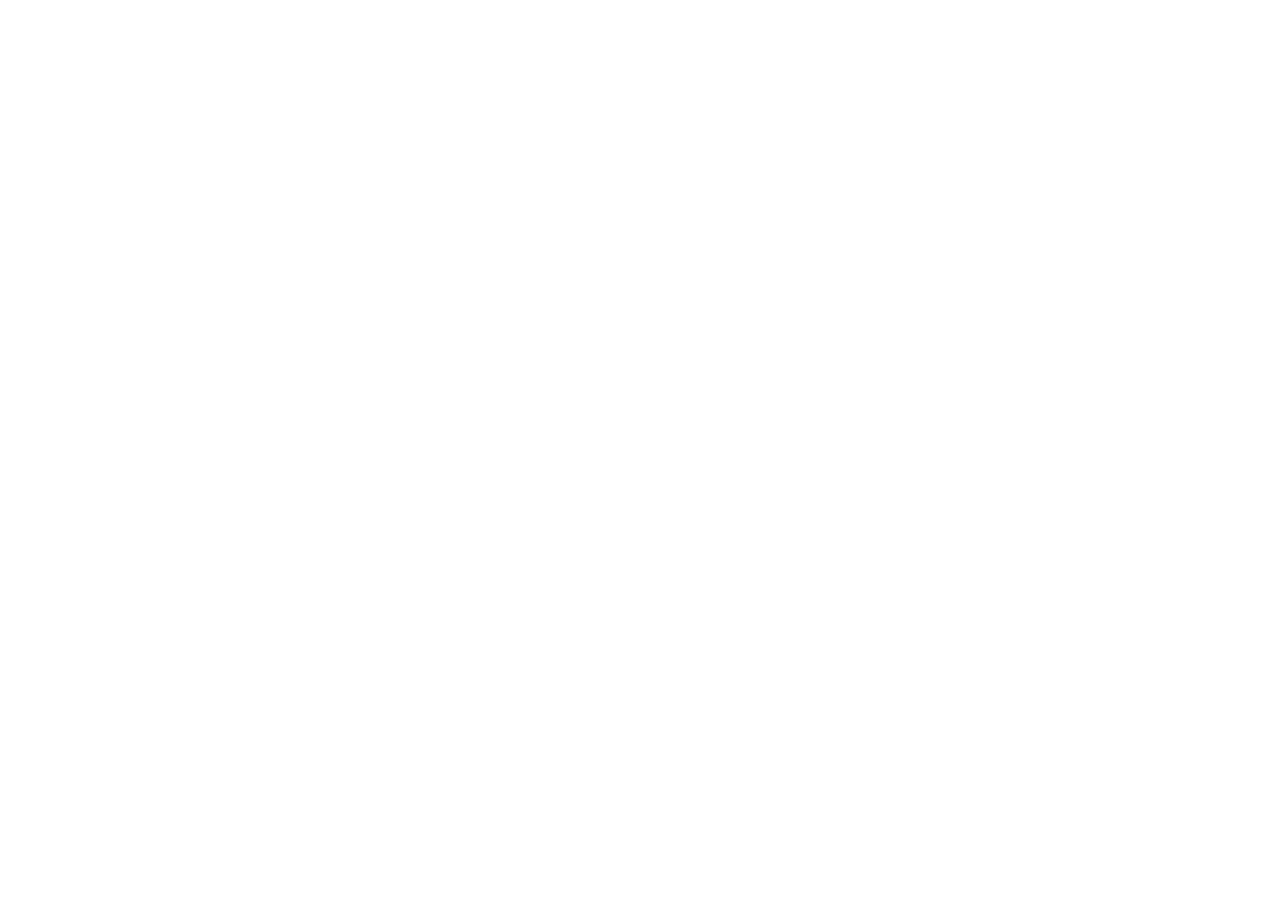
==== segunda.html @ c227ff0f "Ajustes CSS" ====
<!DOCTYPE html>
<html lang="en">
<head>
    <meta charset="UTF-8">
    <meta http-equiv="X-UA-Compatible" content="IE=edge">
    <meta name="viewport" content="width=device-width, initial-scale=1.0">
    <title>Document</title>
</head>
<body>
    
</body>
</html>
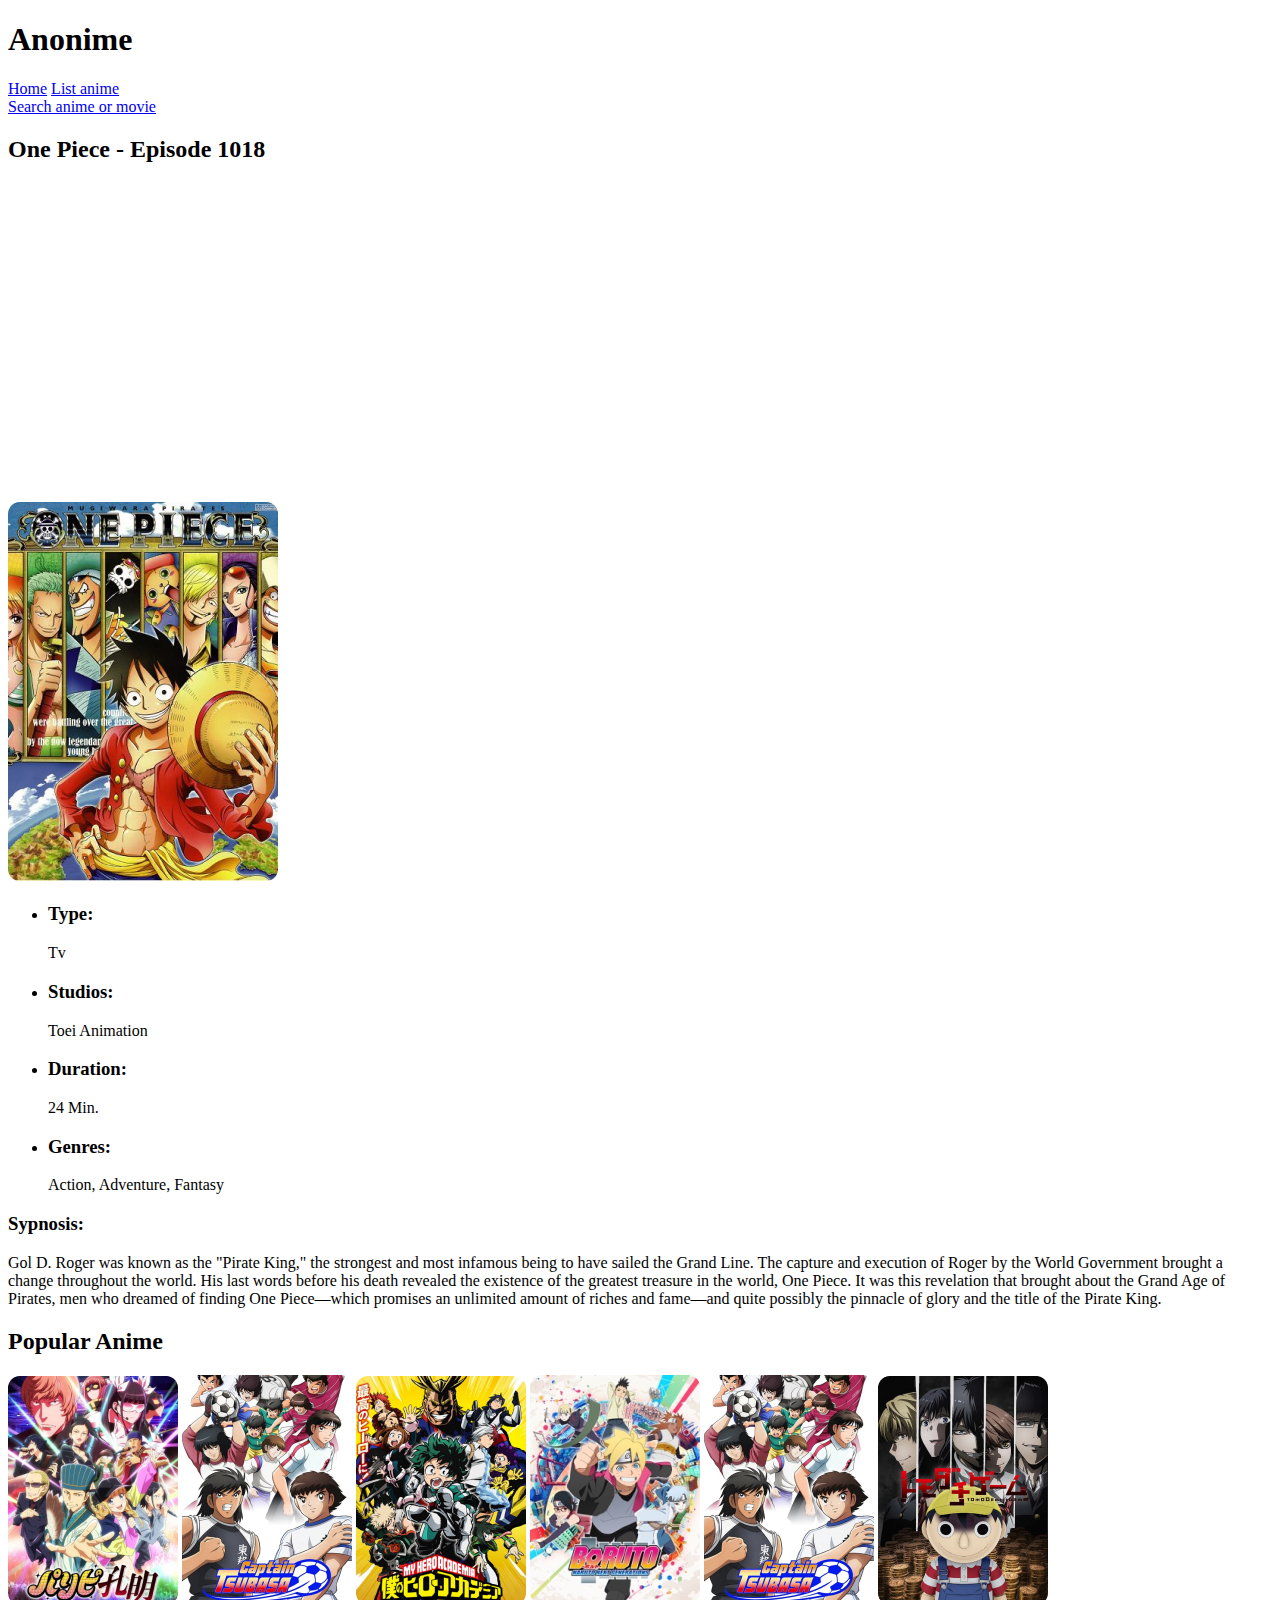
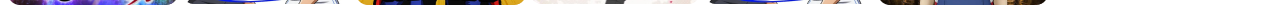
==== commit ba7d97ff: "Página 2, html" ====
--- a/segunda.html
+++ b/segunda.html
@@ -4,9 +4,68 @@
     <meta charset="UTF-8">
     <meta http-equiv="X-UA-Compatible" content="IE=edge">
     <meta name="viewport" content="width=device-width, initial-scale=1.0">
-    <title>Document</title>
+    <title>Anonime p2</title>
 </head>
 <body>
-    
+    <header>
+        <div>
+            <h1>Anonime</h1>
+
+            <div>
+                <a href="#">Home</a>
+                <a href="#">List anime</a>
+            </div>
+            
+            <a href="#">Search anime or movie</a>
+        </div>
+    </header>
+
+    <section>
+        <div id="player">
+            <h2>One Piece - Episode 1018</h2>
+            <iframe width="560" height="315" src="https://www.youtube.com/embed/AXdsFVk3e_A" title="YouTube video player" frameborder="0" allow="accelerometer; autoplay; clipboard-write; encrypted-media; gyroscope; picture-in-picture" allowfullscreen></iframe>
+        </div>
+
+        <div id="ep-infos">
+            <img src="anime_img.png" alt="banner One Piece">
+
+            <ul>
+                <li>
+                    <h3>Type:</h3>
+                    <p>Tv</p>
+                </li>
+
+                <li>
+                    <h3>Studios:</h3>
+                    <p>Toei Animation</p>
+                </li>
+
+                <li>
+                    <h3>Duration:</h3>
+                    <p>24 Min.</p>
+                </li>
+
+                <li>
+                    <h3>Genres:</h3>
+                    <p>Action, Adventure, Fantasy</p>
+                </li>
+            </ul>
+        </div>
+
+        <div id="sypnosis">
+            <h3>Sypnosis:</h3>
+            <p>Gol D. Roger was known as the "Pirate King," the strongest and most infamous being to have sailed the Grand Line. The capture and execution of Roger by the World Government brought a change throughout the world. His last words before his death revealed the existence of the greatest treasure in the world, One Piece. It was this revelation that brought about the Grand Age of Pirates, men who dreamed of finding One Piece—which promises an unlimited amount of riches and fame—and quite possibly the pinnacle of glory and the title of the Pirate King.</p>
+        </div>
+    </section>
+
+    <aside>
+        <h2>Popular Anime</h2>
+        <img src="122297l 1.png" alt="">
+        <img src="card_movie.png" alt="">
+        <img src="Boku no Hero Academia 1.png" alt="">
+        <img src="boruto-naruto-next-generations 1.png" alt="">
+        <img src="card_movie.png" alt="">
+        <img src="tomodachi_card 1.png" alt="">
+    </aside>
 </body>
 </html>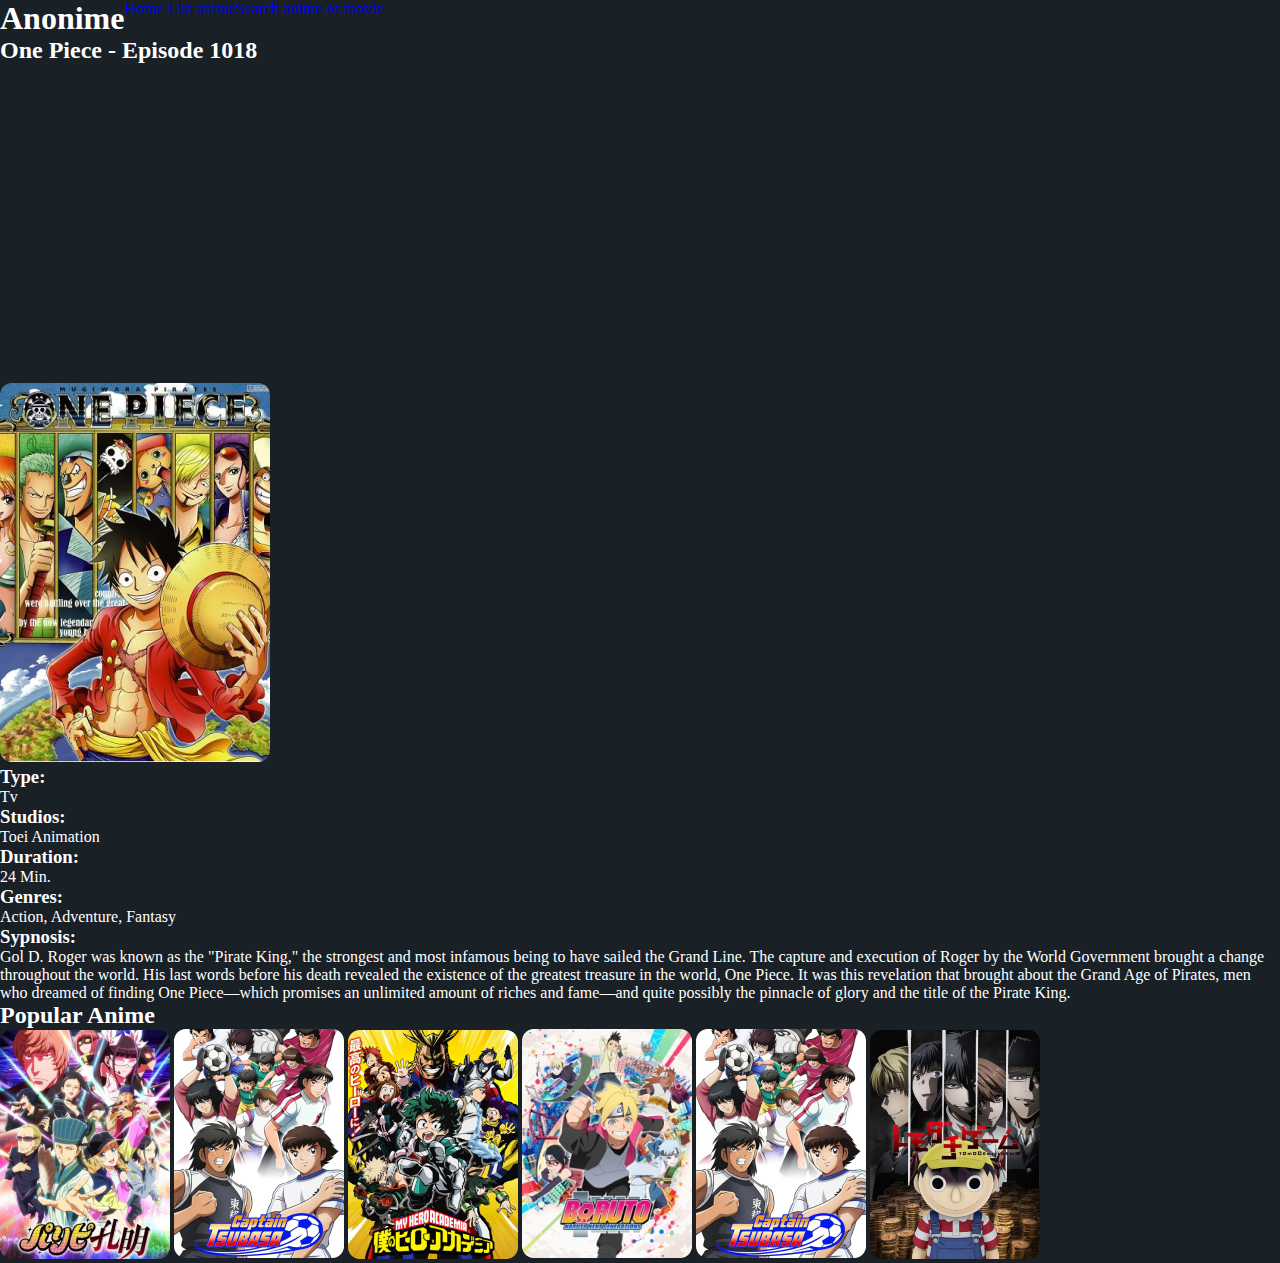
==== commit 3230d974: "Ajustei o tamanho do body para poder configurar o margin auto" ====
--- a/segunda.html
+++ b/segunda.html
@@ -5,10 +5,11 @@
     <meta http-equiv="X-UA-Compatible" content="IE=edge">
     <meta name="viewport" content="width=device-width, initial-scale=1.0">
     <title>Anonime p2</title>
+    <link rel="stylesheet" href="estilo02.css">
 </head>
 <body>
     <header>
-        <div>
+        <div id="header">
             <h1>Anonime</h1>
 
             <div>
@@ -20,6 +21,7 @@
         </div>
     </header>
 
+<main>
     <section>
         <div id="player">
             <h2>One Piece - Episode 1018</h2>
@@ -57,6 +59,7 @@
             <p>Gol D. Roger was known as the "Pirate King," the strongest and most infamous being to have sailed the Grand Line. The capture and execution of Roger by the World Government brought a change throughout the world. His last words before his death revealed the existence of the greatest treasure in the world, One Piece. It was this revelation that brought about the Grand Age of Pirates, men who dreamed of finding One Piece—which promises an unlimited amount of riches and fame—and quite possibly the pinnacle of glory and the title of the Pirate King.</p>
         </div>
     </section>
+</main>
 
     <aside>
         <h2>Popular Anime</h2>
@@ -67,5 +70,6 @@
         <img src="card_movie.png" alt="">
         <img src="tomodachi_card 1.png" alt="">
     </aside>
+
 </body>
 </html>--- a/estilo02.css
+++ b/estilo02.css
@@ -0,0 +1,22 @@
+* {
+    margin: 0;
+    padding: 0;
+
+    box-sizing: border-box;
+
+    list-style: none;
+    text-decoration: none;
+}
+
+body {
+    background-color: #192026;
+    color: white;
+
+
+}
+
+/*======HEADER======*/
+
+div#header {
+    display: flex;
+}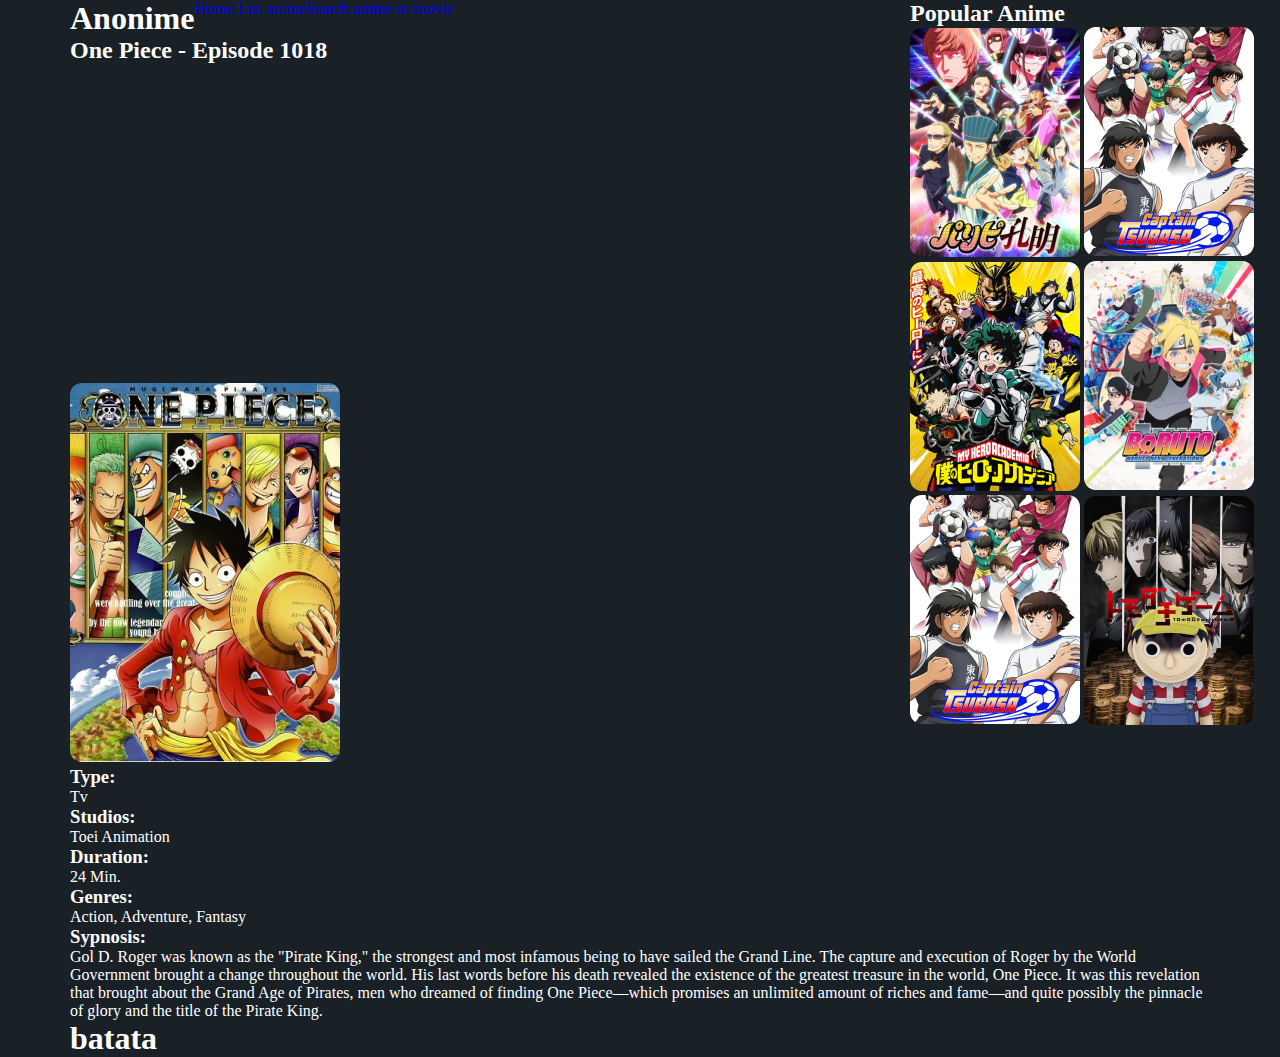
==== commit ab34c418: "Flex-wrap" ====
--- a/segunda.html
+++ b/segunda.html
@@ -59,7 +59,7 @@
             <p>Gol D. Roger was known as the "Pirate King," the strongest and most infamous being to have sailed the Grand Line. The capture and execution of Roger by the World Government brought a change throughout the world. His last words before his death revealed the existence of the greatest treasure in the world, One Piece. It was this revelation that brought about the Grand Age of Pirates, men who dreamed of finding One Piece—which promises an unlimited amount of riches and fame—and quite possibly the pinnacle of glory and the title of the Pirate King.</p>
         </div>
     </section>
-</main>
+
 
     <aside>
         <h2>Popular Anime</h2>
@@ -70,6 +70,10 @@
         <img src="card_movie.png" alt="">
         <img src="tomodachi_card 1.png" alt="">
     </aside>
+</main>
 
+<footer>
+    <h1>batata</h1>
+</footer>
 </body>
 </html>--- a/estilo02.css
+++ b/estilo02.css
@@ -12,6 +12,8 @@
     background-color: #192026;
     color: white;
 
+    width: 1140px;
+    margin: auto;
 
 }
 
@@ -19,4 +21,21 @@
 
 div#header {
     display: flex;
-}+}
+
+
+
+/*=====MAIN*======*/
+main {
+    display: flex;
+    flex-wrap: wrap;
+}
+
+aside {
+    width: 370px;
+    height: 809px;
+
+    position: absolute;
+    top: 0;
+    right: 0;
+}
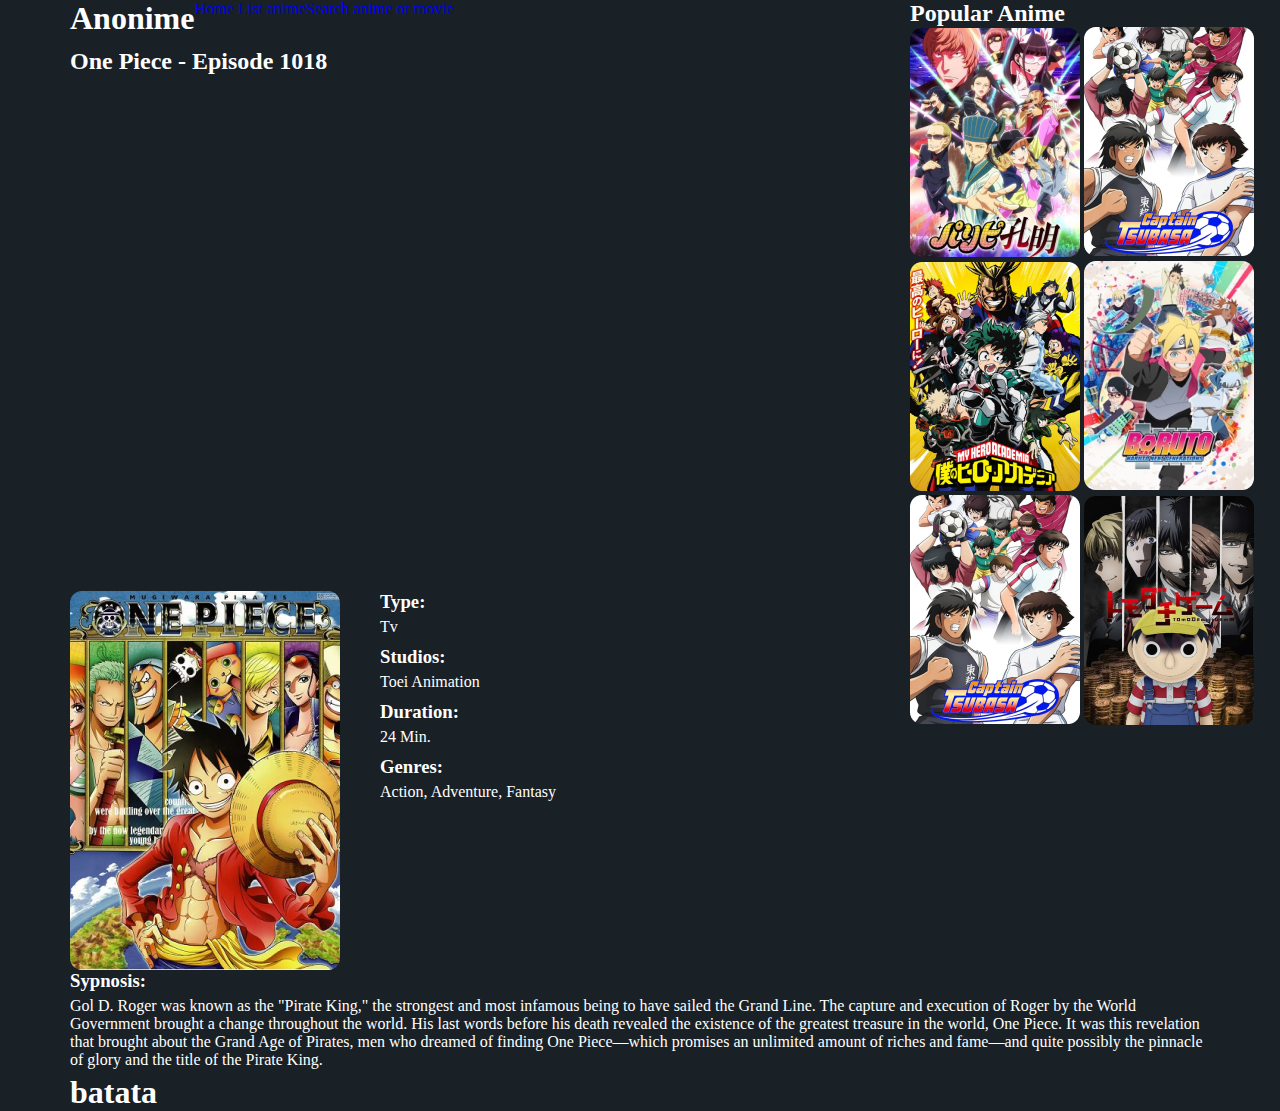
==== commit 92559fa9: "Ajustei do iframe/ padding" ====
--- a/segunda.html
+++ b/segunda.html
@@ -8,7 +8,7 @@
     <link rel="stylesheet" href="estilo02.css">
 </head>
 <body>
-    <header>
+    <header #header-flex>
         <div id="header">
             <h1>Anonime</h1>
 
@@ -25,10 +25,10 @@
     <section>
         <div id="player">
             <h2>One Piece - Episode 1018</h2>
-            <iframe width="560" height="315" src="https://www.youtube.com/embed/AXdsFVk3e_A" title="YouTube video player" frameborder="0" allow="accelerometer; autoplay; clipboard-write; encrypted-media; gyroscope; picture-in-picture" allowfullscreen></iframe>
+            <iframe width="770" height="472" src="https://www.youtube.com/embed/AXdsFVk3e_A" title="YouTube video player" frameborder="0" allow="accelerometer; autoplay; clipboard-write; encrypted-media; gyroscope; picture-in-picture" allowfullscreen></iframe>
         </div>
 
-        <div id="ep-infos">
+        <div id="infos-ep">
             <img src="anime_img.png" alt="banner One Piece">
 
             <ul>
--- a/estilo02.css
+++ b/estilo02.css
@@ -19,11 +19,25 @@
 
 /*======HEADER======*/
 
+header {
+    width: 1274px;
+    height: 48px;
+}
+
+header#header-flex {
+    display: flex;
+    align-items: center;
+    justify-content: center;
+    gap: 32px;
+}
+
 div#header {
     display: flex;
 }
 
-
+div#player iframe {
+    border-radius: 10px;
+}
 
 /*=====MAIN*======*/
 main {
@@ -39,3 +53,20 @@
     top: 0;
     right: 0;
 }
+
+
+div#infos-ep {
+    display: flex;
+    gap: 20px;
+
+    padding-top: 40px;
+}
+
+div#infos-ep ul {
+    padding-left: 20px;
+}
+
+div#infos-ep ul li, h3, p{
+    padding-bottom: 5px;
+}
+
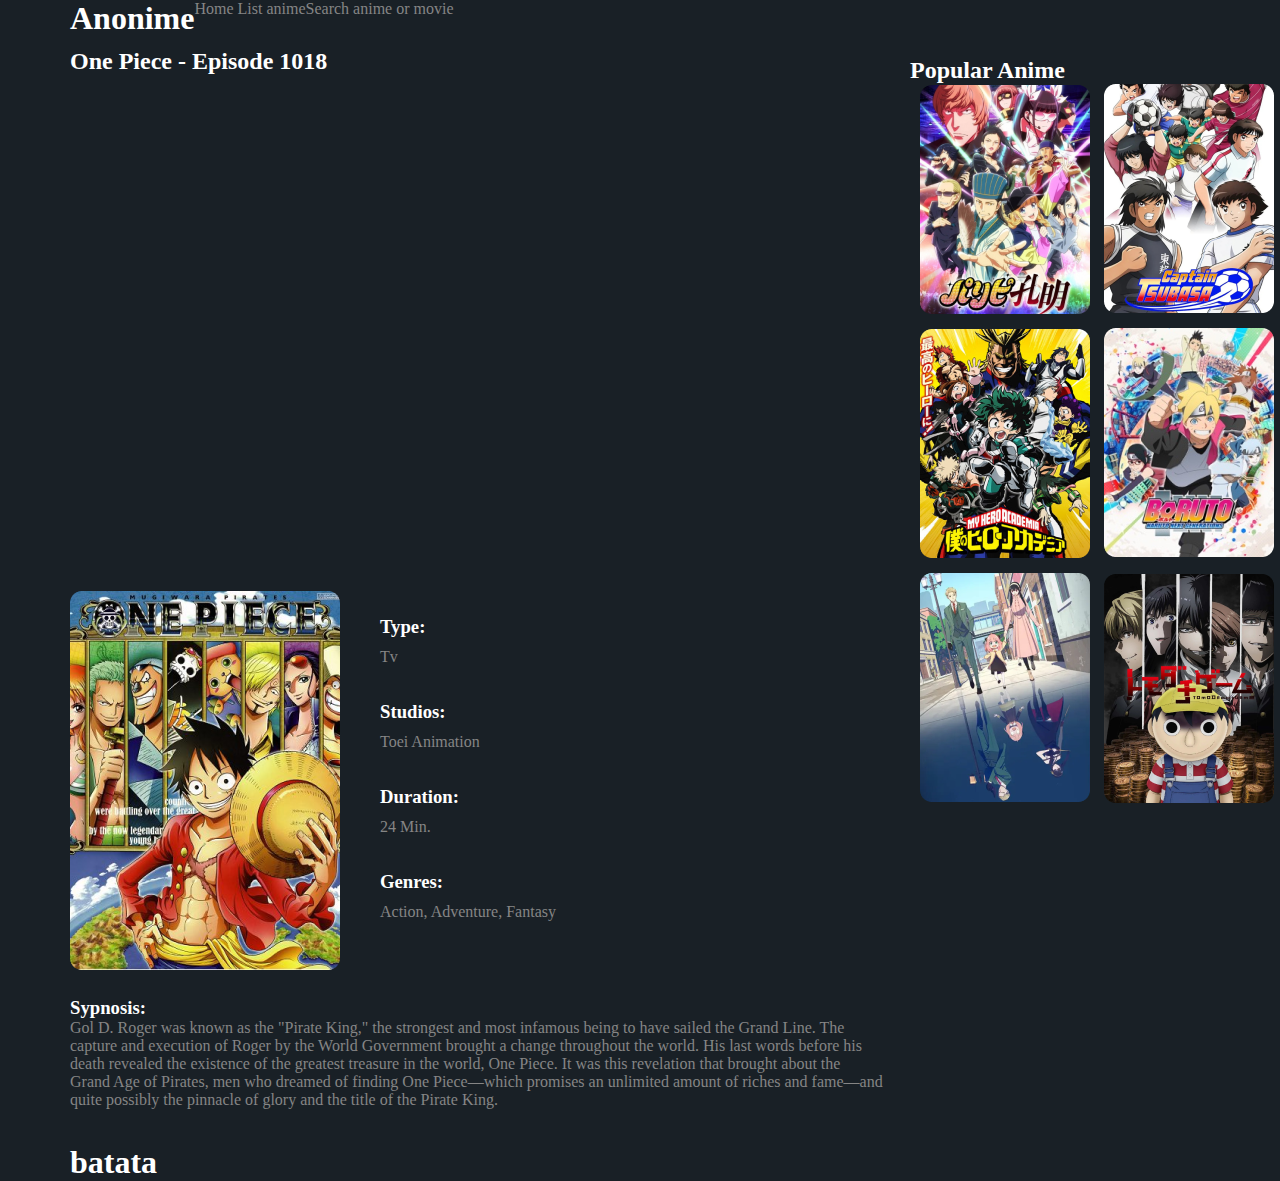
==== commit 134bc2e9: "mexi no posicionamento dos elementos" ====
--- a/segunda.html
+++ b/segunda.html
@@ -67,7 +67,7 @@
         <img src="card_movie.png" alt="">
         <img src="Boku no Hero Academia 1.png" alt="">
         <img src="boruto-naruto-next-generations 1.png" alt="">
-        <img src="card_movie.png" alt="">
+        <img src="spy_card 1.png" alt="">
         <img src="tomodachi_card 1.png" alt="">
     </aside>
 </main>
--- a/estilo02.css
+++ b/estilo02.css
@@ -15,6 +15,10 @@
     width: 1140px;
     margin: auto;
 
+}
+
+body p, a {
+    color: #858585;
 }
 
 /*======HEADER======*/
@@ -52,6 +56,13 @@
     position: absolute;
     top: 0;
     right: 0;
+
+    padding-top: 57px;
+}
+
+aside img {
+    padding-bottom: 10px;
+    padding-left: 10px;
 }
 
 
@@ -66,7 +77,23 @@
     padding-left: 20px;
 }
 
-div#infos-ep ul li, h3, p{
-    padding-bottom: 5px;
+div#infos-ep ul li h3{
+    padding-bottom: 10px;
+    padding-top: 25px;
 }
 
+div#infos-ep p {
+    padding-bottom: 10px;  
+}
+
+div#sypnosis {
+    width: 813px;
+    height: 174px;
+}
+
+div#sypnosis h3 {
+    padding-top: 27px;
+}
+
+
+
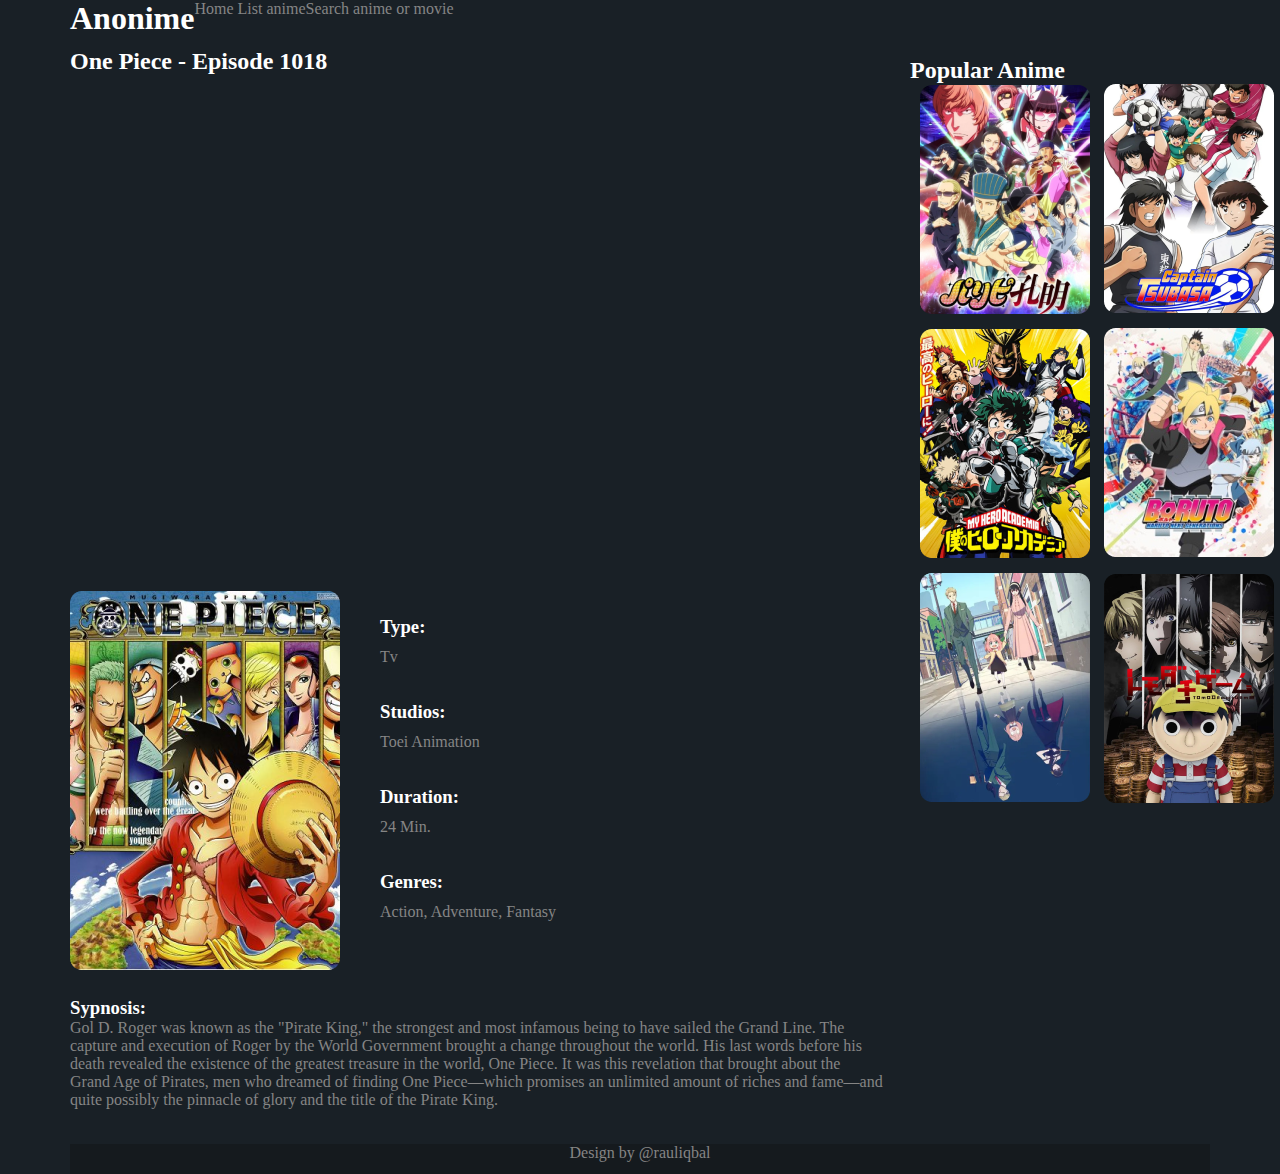
==== commit 0068ba29: "footer" ====
--- a/segunda.html
+++ b/segunda.html
@@ -73,7 +73,7 @@
 </main>
 
 <footer>
-    <h1>batata</h1>
+    <p>Design by <a target="_blank" href="https://www.figma.com/file/qrXG93uaM6NnRuzB3lFAzY/Anonime---Movie-Streaming-Web-UI-Kit-(Community)?node-id=468%3A973">@rauliqbal</a></p>
 </footer>
 </body>
 </html>--- a/estilo02.css
+++ b/estilo02.css
@@ -96,4 +96,8 @@
 }
 
 
-
+footer p {
+    height: 30px;
+    text-align: center;
+    background-color: #151a1e;
+}
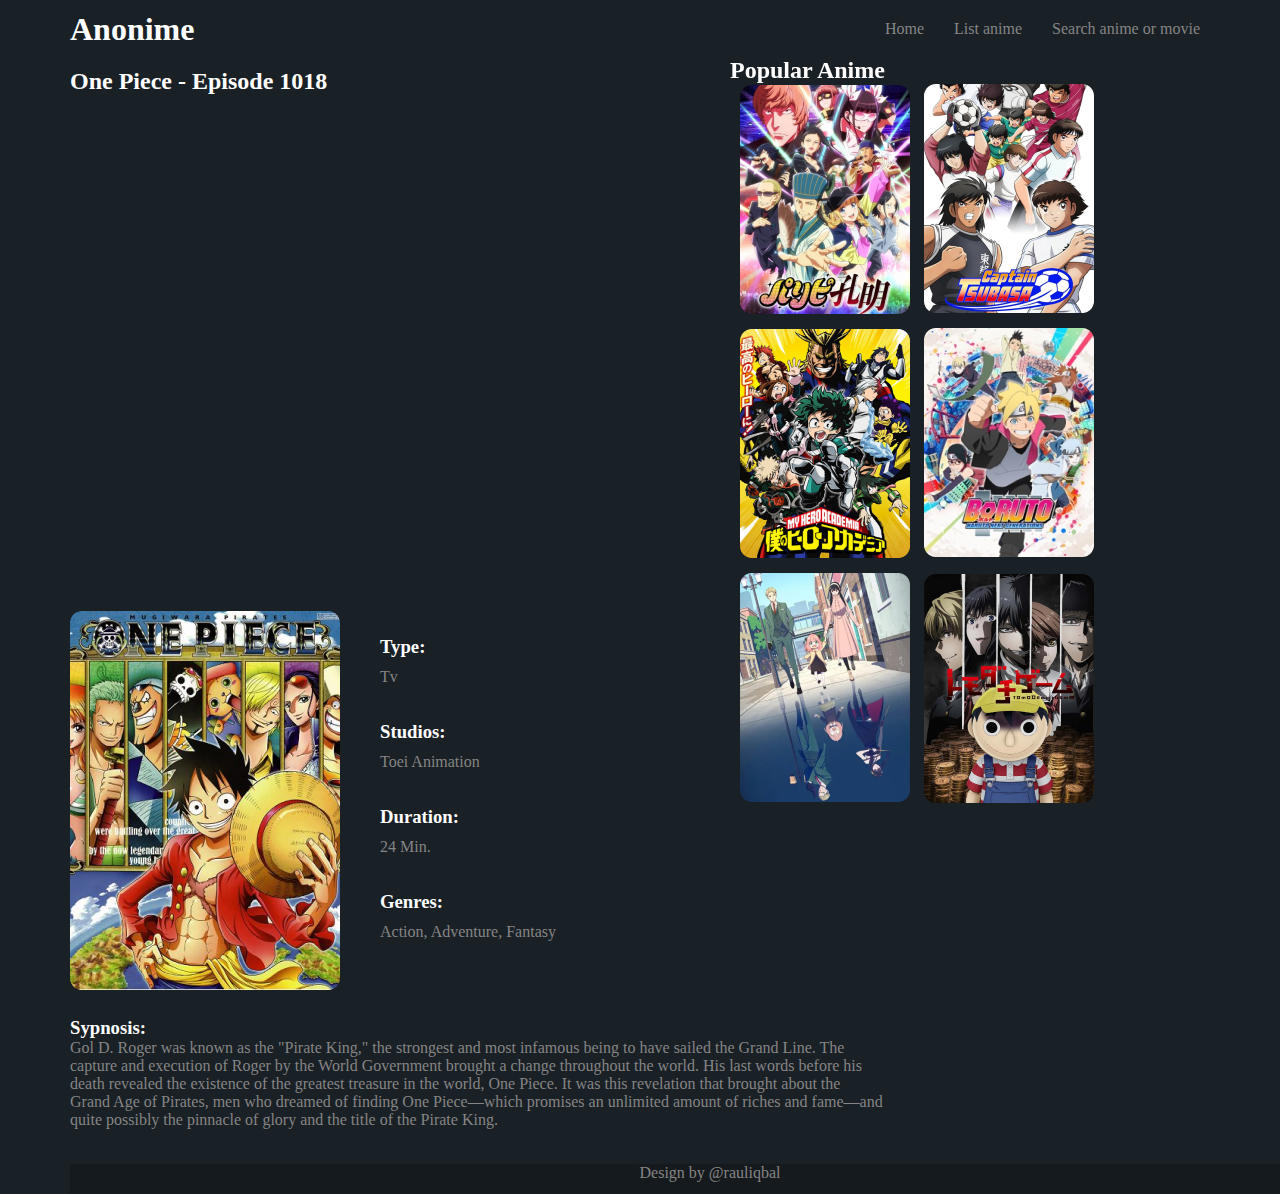
==== commit b1825755: "Ajustei o header" ====
--- a/segunda.html
+++ b/segunda.html
@@ -8,17 +8,16 @@
     <link rel="stylesheet" href="estilo02.css">
 </head>
 <body>
-    <header #header-flex>
-        <div id="header">
-            <h1>Anonime</h1>
+    <header class="header">
+        <h1>Anonime</h1>
+        <nav>
+            <ul class="menu-header">
+                <li><a href="#">Home</a></li>
+                <li><a href="#">List anime</a></li>
 
-            <div>
-                <a href="#">Home</a>
-                <a href="#">List anime</a>
-            </div>
-            
-            <a href="#">Search anime or movie</a>
-        </div>
+                <li id="search"><a href="#">Search anime or movie</a></li>
+            </ul>
+        </nav>
     </header>
 
 <main>
--- a/estilo02.css
+++ b/estilo02.css
@@ -22,22 +22,30 @@
 }
 
 /*======HEADER======*/
-
 header {
-    width: 1274px;
-    height: 48px;
+    padding-bottom: 20px;
+    padding-top: 10px;
 }
 
-header#header-flex {
+.header {
     display: flex;
+    justify-content: space-between;
     align-items: center;
-    justify-content: center;
-    gap: 32px;
 }
 
-div#header {
+.menu-header {
     display: flex;
 }
+
+.menu-header li {
+    margin-left: 10px;
+}
+
+.menu-header li a {
+    display: block;
+    padding: 10px;
+}
+
 
 div#player iframe {
     border-radius: 10px;
@@ -51,11 +59,11 @@
 
 aside {
     width: 370px;
-    height: 809px;
+    height: 809px; /*809*/
 
     position: absolute;
     top: 0;
-    right: 0;
+    right: 180px;
 
     padding-top: 57px;
 }
@@ -100,4 +108,6 @@
     height: 30px;
     text-align: center;
     background-color: #151a1e;
+
+    width: 100vw;
 }
